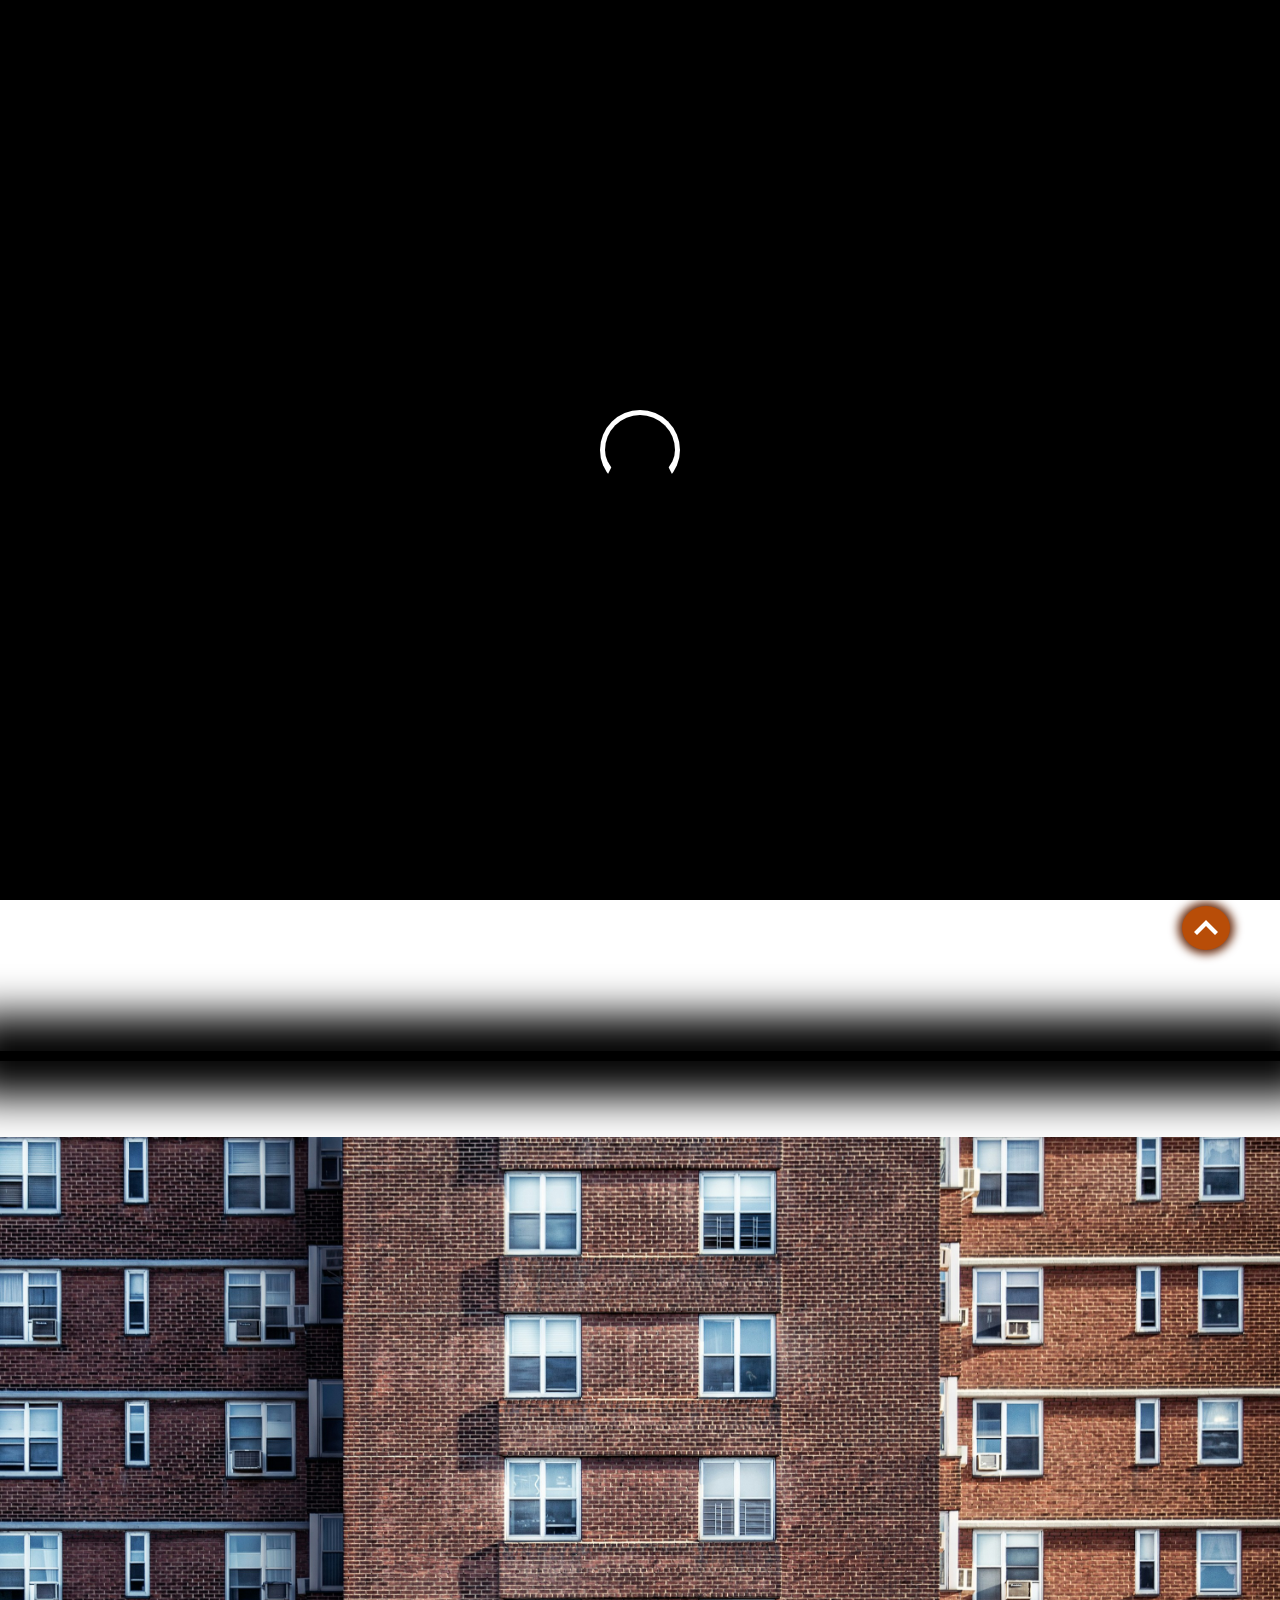
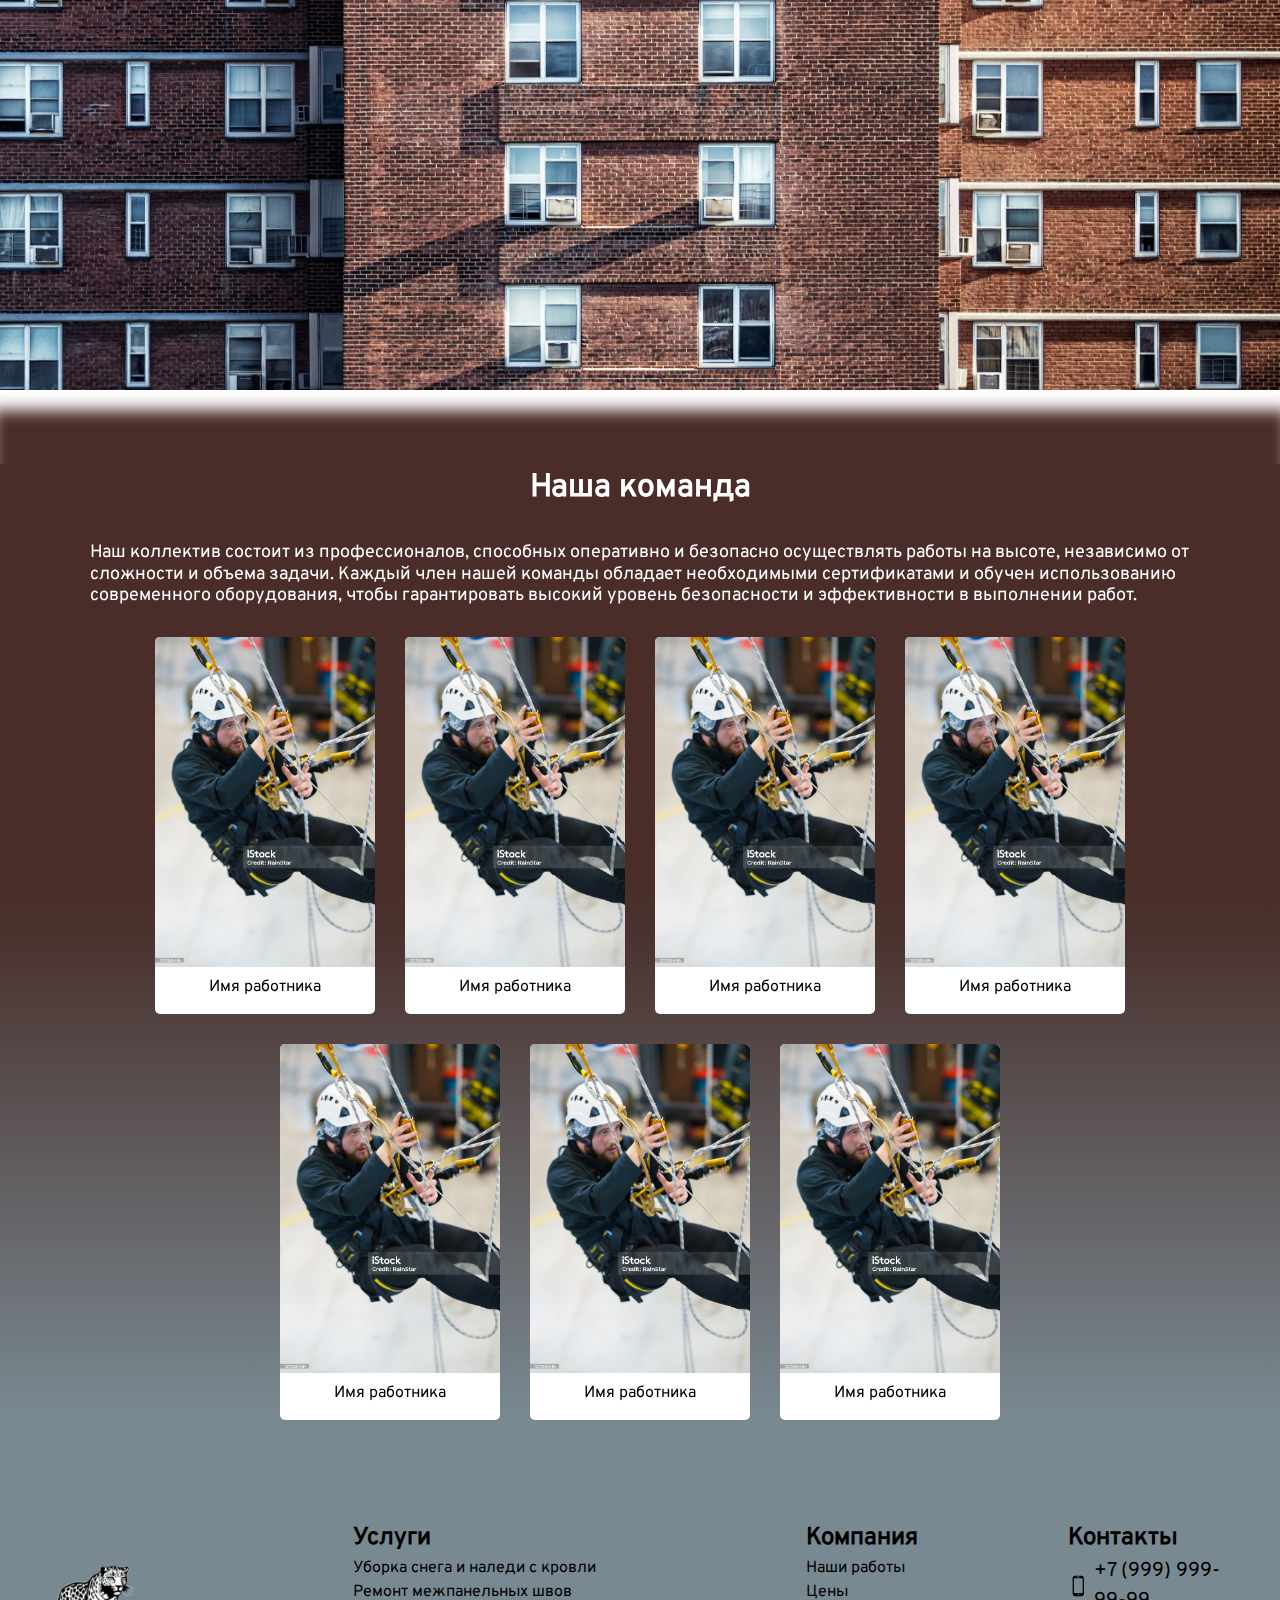
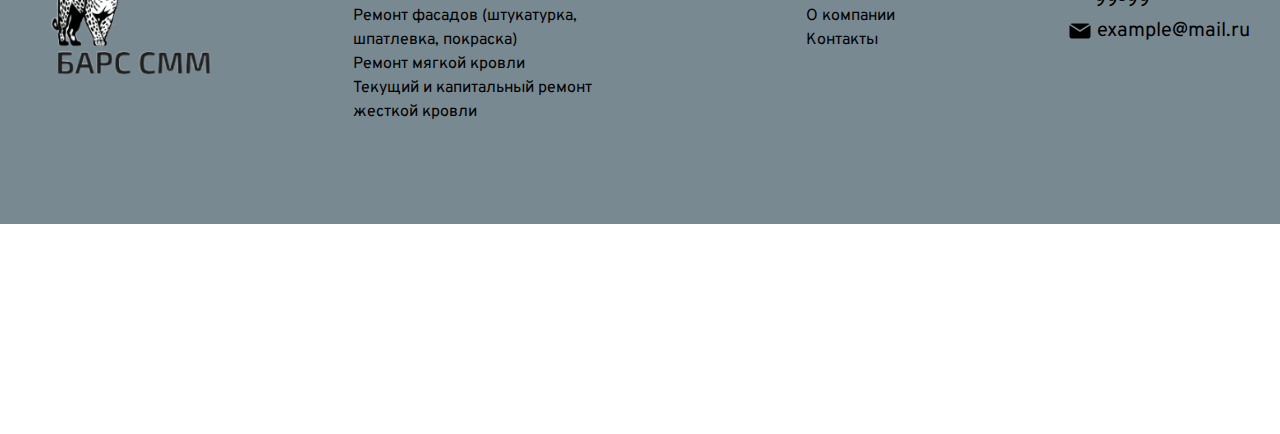
==== index.html @ 321c091b "first commit" ====
<!DOCTYPE html>
<html lang="en">
<head>
	<meta charset="UTF-8">
	<meta name="viewport" content="width=device-width, initial-scale=1.0">
	<title>Барс СММ</title>
	<link rel="stylesheet" href="css/style.css">
	<script src="script/script.js" defer></script>
</head>
<body>

<div class="preloader" id="preloader">
	<div class="load__elem"></div>
</div>

		<header class="navigation ">
			<div class="container">
				<div class="navigation__wrapper">
					<a href="index.html" class="navigation__logo">
						<img src="img/logo.png" alt="">
					</a>
					<nav class="nav">
						<ul class="nav__list">
							<li class="nav__item link__service">
								<a href="#" class="nav__link">Услуги</a>
								<ul class="nav__sub-services">
									<li>
										<a class="services__link" href="pages/snow-remove.html">Уборка снега и наледи с кровли</a>
									</li>
									<li>
										<a class="services__link" href="">Ремонт межпанельных швов</a>
									</li>
									<li>
										<a class="services__link" href="">Ремонт фасадов (штукатурка, шпатлевка, покраска)</a>
									</li>
									<li>
										<a class="services__link" href="">Ремонт мягкой кровли</a>
									</li>
									<li>
										<a class="services__link" href="">Текущий и капитальный ремонт жесткой кровли</a>
									</li>
								</ul>
							</li>
							<li class="nav__item">
								<a href="" class="nav__link">Наши работы</a>
							</li>
							<li class="nav__item">
								<a href="" class="nav__link">Цены</a>
							</li>
							<li class="nav__item">
								<a href="" class="nav__link">О компании</a>
							</li>
							<li class="nav__item">
								<a href="" class="nav__link">Контакты</a>
							</li>
						</ul>
					</nav>
					<div class="navigation__contact contact">
						<button class="contact__button menu-open-button" id="menu-open">
							<span class="contact__icon">
								<svg xmlns="http://www.w3.org/2000/svg" id="phone" x="0" y="0" version="1.1" viewBox="0 0 29 29" xml:space="preserve">
									<path d="M20.666 27.021a5.907 5.907 0 0 1-2.934-.779l-.126-.071A39.137 39.137 0 0 1 3.491 12.355l-.657-1.095a5.849 5.849 0 0 1 .881-7.153l1.309-1.309c1.1-1.1 2.889-1.1 3.988 0l2.884 2.884a2.83 2.83 0 0 1 .464 3.378l-1.084 1.925a.213.213 0 0 0 .035.255l6.421 6.421a.216.216 0 0 0 .257.034l1.922-1.083.001-.001a2.832 2.832 0 0 1 3.378.464l2.885 2.886c1.1 1.1 1.1 2.889 0 3.988l-1.367 1.366a5.848 5.848 0 0 1-4.142 1.706zM7.018 3.973c-.21 0-.42.08-.58.24L5.129 5.521a3.85 3.85 0 0 0-.58 4.708l.657 1.095a37.13 37.13 0 0 0 13.389 13.107l.126.071c1.526.873 3.446.626 4.672-.602l1.367-1.366a.82.82 0 0 0 0-1.16l-2.885-2.886a.823.823 0 0 0-.983-.134l-1.922 1.083a2.222 2.222 0 0 1-2.652-.363l-6.421-6.421a2.218 2.218 0 0 1-.363-2.651l1.084-1.924a.824.824 0 0 0-.135-.982L7.598 4.213a.818.818 0 0 0-.58-.24z"
										fill="currentColor" class="color000000">
									</path>
								</svg>
							</span>
							<span class="contact__description">Связаться с нами</span>
						</button>
						<div class="menu-close-button">
							<span></span>
							<span></span>
						</div>
						<div class="menu-items">
							<a href="tel:+74997034047" class="menu-item item-1">
								<div class="menu-icon">
									<svg xmlns="http://www.w3.org/2000/svg" enable-background="new 0 0 512 512" viewBox="0 0 512 512" id="phone-icon-1">
										<path d="M340.4,0h-170c-30.3,0-55,24.7-55,55V457c0,30.3,24.7,55,55,55h170c30.3,0,55-24.7,55-55V55 C395.4,24.7,370.8,0,340.4,0z M234.7,22.6h42.2c4.9,0,8.8,4.5,8.8,10s-3.9,10-8.8,10h-42.2c-4.9,0-8.8-4.5-8.8-10 S229.8,22.6,234.7,22.6z M194.8,21.1c6.3,0,11.5,5.1,11.5,11.5S201.1,44,194.8,44c-6.3,0-11.5-5.1-11.5-11.5S188.4,21.1,194.8,21.1z M255.8,477.1c-10.2,0-18.4-8.2-18.4-18.4c0-10.2,8.2-18.4,18.4-18.4s18.4,8.2,18.4,18.4C274.2,468.9,266,477.1,255.8,477.1z M363.4,429.5H147.5V66.6h215.9V429.5z" fill="currentColor"></path>
									</svg>
								</div>
							</a>
							<a href="https://t.me/misha0773username" target="_blank" class="menu-item item-2">
								<div class="menu-icon">
									<svg xmlns="http://www.w3.org/2000/svg" data-name="Layer 1" viewBox="0 0 24 24" id="telegram">
										<path d="M22.26465,2.42773a2.04837,2.04837,0,0,0-2.07813-.32421L2.26562,9.33887a2.043,2.043,0,0,0,.1045,3.81836l3.625,1.26074,2.0205,6.68164A.998.998,0,0,0,8.134,21.352c.00775.012.01868.02093.02692.03259a.98844.98844,0,0,0,.21143.21576c.02307.01758.04516.03406.06982.04968a.98592.98592,0,0,0,.31073.13611l.01184.001.00671.00287a1.02183,1.02183,0,0,0,.20215.02051c.00653,0,.01233-.00312.0188-.00324a.99255.99255,0,0,0,.30109-.05231c.02258-.00769.04193-.02056.06384-.02984a.9931.9931,0,0,0,.20429-.11456,250.75993,250.75993,0,0,1,.15222-.12818L12.416,18.499l4.03027,3.12207a2.02322,2.02322,0,0,0,1.24121.42676A2.05413,2.05413,0,0,0,19.69531,20.415L22.958,4.39844A2.02966,2.02966,0,0,0,22.26465,2.42773ZM9.37012,14.73633a.99357.99357,0,0,0-.27246.50586l-.30951,1.504-.78406-2.59307,4.06525-2.11695ZM17.67188,20.04l-4.7627-3.68945a1.00134,1.00134,0,0,0-1.35352.11914l-.86541.9552.30584-1.48645,7.083-7.083a.99975.99975,0,0,0-1.16894-1.59375L6.74487,12.55432,3.02051,11.19141,20.999,3.999Z"
											fill="currentColor">
										</path>
									</svg>
								</div>
							</a>
							<a href="mailto:example@mail.ru" class="menu-item item-3">
								<div class="menu-icon">
									<svg xmlns="http://www.w3.org/2000/svg" viewBox="0 0 32 32" id="mail">
										<path d="M16,14.81,28.78,6.6A3,3,0,0,0,27,6H5a3,3,0,0,0-1.78.6Z" fill="currentColor"></path>
										<path
											d="M16.54,16.84h0l-.17.08-.08,0A1,1,0,0,1,16,17h0a1,1,0,0,1-.25,0l-.08,0-.17-.08h0L2.1,8.26A3,3,0,0,0,2,9V23a3,3,0,0,0,3,3H27a3,3,0,0,0,3-3V9a3,3,0,0,0-.1-.74Z"
											fill="currentColor">
										</path>
									</svg>
								</div>
							</a>
						</div>
					</div>

				</div>

			</div>
		</header>
		<main class="main">
			<section class="banner">
				<div class="banner__wrapper">
					<div class="container">
						<div class="banner__wrapper-title">
							<h1 class="banner__title">Услуги промышленного альпинизма 
								и высотные работы 
								в Санкт-Петербурге</h1>
						</div>
						<div class="banner__card-wrapper">
							<div class="banner__card banner__card-expertise anim">
								<div class="banner__card-icon banner__card-icon-expertise">
									<svg xmlns="http://www.w3.org/2000/svg" width="48" height="48" fill="none" viewBox="0 0 48 48"
										id="health-worker-form">
										<path fill="currentColor"
											d="M13 9C12.4477 9 12 9.44772 12 10V41C12 41.5523 12.4477 42 13 42H35C35.5523 42 36 41.5523 36 41V10C36 9.44772 35.5523 9 35 9H29.4167V7H35C36.6569 7 38 8.34314 38 10V41C38 42.6569 36.6569 44 35 44H13C11.3431 44 10 42.6569 10 41V10C10 8.34315 11.3431 7 13 7H18.5833V9H13Z"
											clip-rule="evenodd"></path>
										<path fill="currentColor"
											d="M17 7C17 5.34315 18.3431 4 20 4H28C29.6569 4 31 5.34315 31 7V9C31 10.6569 29.6569 12 28 12H20C18.3431 12 17 10.6569 17 9V7zM20 6C19.4477 6 19 6.44772 19 7V9C19 9.55228 19.4477 10 20 10H28C28.5523 10 29 9.55228 29 9V7C29 6.44772 28.5523 6 28 6H20zM15 21C15 20.4477 15.4477 20 16 20H23C23.5523 20 24 20.4477 24 21 24 21.5523 23.5523 22 23 22H16C15.4477 22 15 21.5523 15 21zM15 16C15 15.4477 15.4477 15 16 15H31.5C32.0523 15 32.5 15.4477 32.5 16 32.5 16.5523 32.0523 17 31.5 17H16C15.4477 17 15 16.5523 15 16zM17 29V31H19V29H17zM16 27C15.4477 27 15 27.4477 15 28V32C15 32.5523 15.4477 33 16 33H20C20.5523 33 21 32.5523 21 32V28C21 27.4477 20.5523 27 20 27H16zM28 29C28.5529 29 29 28.5529 29 28 29 27.4471 28.5529 27 28 27 27.4471 27 27 27.4471 27 28 27 28.5529 27.4471 29 28 29zM28 31C29.6575 31 31 29.6575 31 28 31 26.3425 29.6575 25 28 25 26.3425 25 25 26.3425 25 28 25 29.6575 26.3425 31 28 31zM24 35.2793C24.0127 35.2645 24.0305 35.2451 24.0549 35.2212 24.2186 35.061 24.5353 34.8488 25.0312 34.6382 26.0311 34.2133 27.2648 34 28 34 28.7352 34 29.9689 34.2133 30.9688 34.6382 31.4647 34.8488 31.7814 35.061 31.9451 35.2212 31.9695 35.2451 31.9873 35.2645 32 35.2793V37H24V35.2793zM28 32C25.9975 32 22 33.0659 22 35.1818V39H34V35.1818C34 33.0659 30.0025 32 28 32z"
											clip-rule="evenodd"></path>
									</svg>
								</div>
								<div class="banner__card-title-wrapper">
									<div class="banner__card-title">
										Экспертиза
									</div>
									<div class="banner__card-description">Профессиональная бригада альпинистов с многолетним опытом и сертификацией
									</div>
								</div>
							</div>
							<div class="banner__card banner__card-innovation anim">
								<div class="banner__card-icon banner__card-icon-innovation">
									<svg xmlns="http://www.w3.org/2000/svg" id="Layer_1" data-name="Layer 1" viewBox="0 0 100 100" width="48"
										height="48">
										<path fill="currentColor" class="cls-1"
											d="M63.63,60.82a18.61,18.61,0,0,1-5.27.12,3.48,3.48,0,0,0-3.83-3.69v-.32a3.5,3.5,0,0,0-3.86-3.5,1.71,1.71,0,0,0,0-.32,3.44,3.44,0,0,0-1.15-2.6,3.51,3.51,0,0,0-2.7-.9,1.71,1.71,0,0,0,0-.32,3.52,3.52,0,0,0-3.53-3.53H43v-.32A3.54,3.54,0,0,0,37,43l-.54.53a13.76,13.76,0,0,1-1.65-3,12.34,12.34,0,0,0-2.36-3.81,8.38,8.38,0,0,0-5.86-2.59,7.62,7.62,0,0,0-5.36,2.39,7.61,7.61,0,0,0-2.36,5.44,8.38,8.38,0,0,0,2.59,5.87,12,12,0,0,0,3.82,2.36,13.76,13.76,0,0,1,3,1.65l-.53.54a3.53,3.53,0,0,0,2.48,6h.33a3.47,3.47,0,0,0,.88,2.7A3.51,3.51,0,0,0,34,62.2h.33a1.71,1.71,0,0,0,0,.32,3.47,3.47,0,0,0,1,2.49,3.51,3.51,0,0,0,2.49,1h.32a1.82,1.82,0,0,0,0,.33,3.53,3.53,0,0,0,3.53,3.53H42v.32a3.53,3.53,0,0,0,6,2.48l.54-.53a13.76,13.76,0,0,1,1.65,3,12,12,0,0,0,2.33,3.73,8.34,8.34,0,0,0,5.86,2.59,8.07,8.07,0,0,0,7.8-7.8,8.77,8.77,0,0,0-4.37-7.22,25.77,25.77,0,0,0,2.77-.3A2.65,2.65,0,0,0,66.42,65a2.73,2.73,0,0,0-2.79-4.15ZM25.91,48.62a10.42,10.42,0,0,1-3.32-2,6.69,6.69,0,0,1-2.11-4.69,6.42,6.42,0,0,1,6.14-6.15,6.62,6.62,0,0,1,4.68,2.12,10.27,10.27,0,0,1,2,3.31,14.5,14.5,0,0,0,2,3.5l-1.93,1.94a12.52,12.52,0,0,1-2.58-3.93l-.06-.14a9.45,9.45,0,0,0-1.66-2.48,3.86,3.86,0,0,0-2-1.19,2.84,2.84,0,0,0-2.61,1c-.83.83-1.88,2.48.23,4.6a9,9,0,0,0,2.48,1.66l.13.06a12.47,12.47,0,0,1,4,2.53l-1.94,1.93A14.82,14.82,0,0,0,25.91,48.62Zm4.93-2.5h0a16.87,16.87,0,0,0-2.77-1.51L28,44.54a7.93,7.93,0,0,1-2-1.31c-1-1-.87-1.62-.23-2.27s.9-.53,1.13-.49a2.3,2.3,0,0,1,1.13.76,7.54,7.54,0,0,1,1.32,2v.11A16.62,16.62,0,0,0,30.84,46.12Zm-2,10a1.86,1.86,0,0,1,0-2.64l9.38-9.39a1.83,1.83,0,0,1,1.32-.54,1.85,1.85,0,0,1,1.73,1.15,1.88,1.88,0,0,1-.4,2l-9.38,9.38A1.88,1.88,0,0,1,28.87,56.14ZM35.34,60a1.87,1.87,0,0,1-2.65-2.64L42.07,48a1.83,1.83,0,0,1,1.32-.54,1.86,1.86,0,0,1,1.73,1.15,1.9,1.9,0,0,1-.4,2Zm3.81,3.82a1.86,1.86,0,0,1-2.64,0A1.78,1.78,0,0,1,36,62.49a1.82,1.82,0,0,1,.55-1.32l9.38-9.39a1.87,1.87,0,0,1,1.32-.54,1.89,1.89,0,0,1,1.33.54,1.9,1.9,0,0,1,0,2.65Zm1.18,3.82a1.88,1.88,0,0,1,0-2.65L49.7,55.6a1.89,1.89,0,0,1,2.66,0A1.85,1.85,0,0,1,52.9,57a1.81,1.81,0,0,1-.54,1.32L43,67.63A1.9,1.9,0,0,1,40.33,67.63Zm6.44,3.82a1.87,1.87,0,1,1-2.63-2.65l9.38-9.34a1.87,1.87,0,0,1,2.66,2.64l-3.61,3.58-1.08,1.08ZM62.44,69a6.69,6.69,0,0,1,2.13,4.67,6.45,6.45,0,0,1-6.15,6.15,6.66,6.66,0,0,1-4.68-2.12,10.27,10.27,0,0,1-2-3.31,14.76,14.76,0,0,0-2-3.51L51.63,69a12.77,12.77,0,0,1,2.6,3.92l.06.14a9.18,9.18,0,0,0,1.65,2.48,3.89,3.89,0,0,0,2,1.19,2.5,2.5,0,0,0,.47.05,3,3,0,0,0,2.14-1c.83-.83,1.87-2.48-.23-4.6a9.18,9.18,0,0,0-2.49-1.66l-.12-.06a12.58,12.58,0,0,1-4-2.52L55.63,65a9.6,9.6,0,0,0,2,1.3l.17.15h.14c.4.2.83.39,1.21.57A10.63,10.63,0,0,1,62.44,69Zm-8.21.45A17.24,17.24,0,0,0,57,71h.11a7.54,7.54,0,0,1,2,1.32c1,1,.88,1.65.23,2.26s-.9.54-1.12.49a2.32,2.32,0,0,1-1.16-.7,7.79,7.79,0,0,1-1.32-2l0-.11A17,17,0,0,0,54.23,69.48ZM65,64.09a1,1,0,0,1-.68.46,21.94,21.94,0,0,1-6,.22,9.15,9.15,0,0,1-1.5-1l.54-.54a3.68,3.68,0,0,0,.53-.7,19.73,19.73,0,0,0,6-.1,1.07,1.07,0,0,1,1.23.77A1.09,1.09,0,0,1,65,64.09Z" />
										<path fill="currentColor" class="cls-1"
											d="M80.68,26a11,11,0,0,0-19.84-2.21l-.21.34-.21,0a1.46,1.46,0,0,0-.94.67l-2.35,3.83A1.46,1.46,0,0,0,57,30L53.2,36.28a7.36,7.36,0,0,1-1.08,1.35l-.55.56a7,7,0,0,0,9.89,9.94l.56-.56a7,7,0,0,1,1.35-1.07l12.45-7.66A11.08,11.08,0,0,0,80.68,26ZM65.47,28.69a1.51,1.51,0,0,0,.1-1.34l.26-.44a5.08,5.08,0,0,1,9.26,1,5.2,5.2,0,0,1-2.34,5.94L60.29,41.49a12.84,12.84,0,0,0-2.43,1.92l-.55.55a1.14,1.14,0,0,1-1.61-1.6l.55-.56a13.09,13.09,0,0,0,1.94-2.44L62,33.2h.2a1.5,1.5,0,0,0,.94-.67ZM61.8,31.55l-3.24-2.09,2.22-3.62L64,27.92Zm-1.35,1L58.35,36l0,0-.15.24a1.36,1.36,0,0,1-.83.59,1.32,1.32,0,0,1-1.42-2l2.27-3.68Zm-3.66,5.94a12.33,12.33,0,0,1-1.63,2.12l-.57.56a2.75,2.75,0,0,0,3.86,3.91l.55-.56a12.38,12.38,0,0,1,2.14-1.68l12.48-7.67a6.79,6.79,0,0,0,3-7.81,6.72,6.72,0,0,0-12.17-1.33l-.1.16L62.16,24.8l.07-.11A9.45,9.45,0,0,1,73.1,20.54a9.58,9.58,0,0,1,6,6A9.48,9.48,0,0,1,75,37.47L62.54,45.08a9.84,9.84,0,0,0-1.65,1.3l-.55.56a5.36,5.36,0,0,1-3.82,1.59h0a5.4,5.4,0,0,1-3.82-9.21l.55-.55a8.91,8.91,0,0,0,1.3-1.65l0-.06a2.94,2.94,0,0,0,2.26,1.39Z" />
										<pat fill="currentColor" class="cls-1"
											d="M56.79,36.3a.84.84,0,0,0,.35.07.91.91,0,0,0,.65-.27h0a.93.93,0,1,0-1,.2Z" />
									</svg>
								</div>
								<div class="banner__card-title-wrapper">
									<div class="banner__card-title">
										Инновации
									</div>
									<div class="banner__card-description">Современное оборудование и передовые технологии для безопасного и
										эффективного выполнения задач
									</div>
								</div>
							</div>
							<div class="banner__card banner__card-personalization anim">
								<div class="banner__card-icon banner__card-icon-personalization">
									<svg xmlns="http://www.w3.org/2000/svg" viewBox="0 0 64 64" id="handshake">
										<g fill="#222" data-name="Handshake">
											<path
												d="M10.17 38a1.007 1.007 0 0 1-.458-.11L2.09 33.964a1 1 0 0 1-.434-1.342l8.954-17.686a1 1 0 0 1 1.347-.439l7.251 3.7a1 1 0 0 1 .448 1.324l-8.584 17.908a1.006 1.006 0 0 1-.583.516 1.028 1.028 0 0 1-.319.055Zm-6.281-5.36 5.824 3 7.718-16.1-5.49-2.8Z">
											</path>
											<path
												d="M20.53 24.084a1 1 0 0 1-.491-.129l-2.906-1.637a1 1 0 1 1 .981-1.743l2.4 1.351c.937-.568 2.965-1.791 4.263-2.524 2.119-1.2 3.611-1.035 5.324.588a1 1 0 0 1-1.375 1.452c-1.064-1.008-1.618-1.06-2.965-.3-1.668.943-4.677 2.777-4.708 2.8a1 1 0 0 1-.523.142Z">
											</path>
											<path
												d="M46.837 41.483a3.827 3.827 0 0 1-2.072-.547c-.92-.614-4.968-4.584-5.77-5.373a1 1 0 0 1 1.4-1.426c1.8 1.777 4.888 4.742 5.477 5.135a2.328 2.328 0 0 0 2.364-.244 1.422 1.422 0 0 0-.04-2.182c-1.022-1.15-5.268-5.235-6.2-6.131a66.293 66.293 0 0 1-9.432-4.322l-1.052.688a4.582 4.582 0 0 1-1.771 2.731 2.759 2.759 0 0 1-2.278.532 3.475 3.475 0 0 1-2.409-1.444 4.74 4.74 0 0 1-.166-3.617c.853-3.414 2.237-4.293 4.152-5.509l.421-.269c2.11-1.355 3.921-2.077 5.909-1.182 1.236.557 5.623 2.256 6.869 2.738l4.176-1.369a1 1 0 0 1 .623 1.9l-4.515 1.48a1.007 1.007 0 0 1-.67-.016c-.237-.092-5.815-2.238-7.3-2.908-.891-.4-1.832-.359-4.008 1.039l-.43.275c-1.747 1.109-2.624 1.667-3.284 4.306-.338 1.352-.182 1.9-.059 2.1.158.264.524.371 1.107.517a.856.856 0 0 0 .706-.2A2.587 2.587 0 0 0 29.6 26.4a1 1 0 0 1 .448-.75l1.925-1.259A1 1 0 0 1 33 24.353c.068.037 6.81 3.724 9.763 4.5a1.018 1.018 0 0 1 .438.245c.216.207 5.3 5.075 6.494 6.422a3.4 3.4 0 0 1-.04 4.924 4.013 4.013 0 0 1-2.818 1.039Z">
											</path>
											<path
												d="M48.947 37.182a1 1 0 0 1-.405-1.914l3.508-1.554a1 1 0 1 1 .81 1.828L49.351 37.1a1 1 0 0 1-.404.082Z">
											</path>
											<path
												d="M53.534 38a1 1 0 0 1-.927-.626l-7.548-18.726a1 1 0 0 1 .59-1.316l8.066-2.886a1 1 0 0 1 1.266.572l7.4 18.574a1 1 0 0 1-.571 1.3l-7.918 3.038a1 1 0 0 1-.358.07zM47.3 18.864l6.791 16.847 6.054-2.32-6.665-16.737zm-4.968 25.652a3.386 3.386 0 0 1-2.264-.779c-1.339-1.19-4.781-4.63-4.927-4.776a1 1 0 0 1 1.414-1.414c.035.035 3.547 3.545 4.841 4.7a1.951 1.951 0 0 0 1.8.12A2.709 2.709 0 0 0 45 40.208a1 1 0 0 1 1.971.34 4.712 4.712 0 0 1-3.11 3.7 4.654 4.654 0 0 1-1.529.268z">
											</path>
											<path
												d="M37.678 46.94a3.164 3.164 0 0 1-2.241-.8l-3.552-3.552 1.415-1.415 3.552 3.552a1.8 1.8 0 0 0 1.457.136 2.636 2.636 0 0 0 1.918-1.879 1 1 0 1 1 1.912.586 4.657 4.657 0 0 1-4.46 3.372Z">
											</path>
											<path
												d="M33.866 49.611a3.632 3.632 0 0 1-2.269-.735 298.882 298.882 0 0 0-2.715-2.148 1 1 0 1 1 1.231-1.576s1.249.975 2.734 2.163a2.127 2.127 0 0 0 2.1.043 1.559 1.559 0 0 0 .942-1.493 1 1 0 0 1 .969-1.03 1.013 1.013 0 0 1 1.03.97 3.558 3.558 0 0 1-2.048 3.343 4.461 4.461 0 0 1-1.974.463Z">
											</path>
											<path
												d="M26.372 49.148a2.5 2.5 0 0 1-.947-.19A4.416 4.416 0 0 1 23.5 47.12a3.151 3.151 0 0 1-2.083-.313 4.825 4.825 0 0 1-2.086-3.088 1 1 0 0 1 .137-.741c.813-1.268 2.039-3.239 2.222-3.65A2.546 2.546 0 0 1 23.35 38a3.358 3.358 0 0 1 2.842.544 2.98 2.98 0 0 1 1.324 2.742 3.329 3.329 0 0 1 2.46 1.251 3.59 3.59 0 0 1 .383 3.067 5.949 5.949 0 0 1-3 3.344 2.534 2.534 0 0 1-.987.2Zm-1.188-3.121c.314.531.875 1.293 1.4 1.074a3.949 3.949 0 0 0 1.882-2.139 1.621 1.621 0 0 0-.1-1.247 1.585 1.585 0 0 0-1.154-.452Zm-3.791-2.35a2.526 2.526 0 0 0 .977 1.372 1.214 1.214 0 0 0 .963.063l2.135-3.66a1.065 1.065 0 0 0-.412-1.264 1.4 1.4 0 0 0-1.1-.281.751.751 0 0 0-.44.243c-.264.585-1.534 2.601-2.123 3.527Z">
											</path>
											<path
												d="M18.729 45.239a2.451 2.451 0 0 1-.7-.1c-1.713-.515-2.384-2.733-2.455-2.984a1 1 0 0 1 .093-.765 41.481 41.481 0 0 1 2.815-4.26 3.394 3.394 0 0 1 4.494-.807c.944.655 1.636 2.08.478 3.942a1 1 0 1 1-1.7-1.055c.257-.415.48-.966.081-1.243a1.384 1.384 0 0 0-1.769.382 39.431 39.431 0 0 0-2.435 3.64c.219.523.592 1.122.973 1.235.337.1.8-.246 1.051-.46a1 1 0 0 1 1.308 1.514 3.41 3.41 0 0 1-2.234.961Z">
											</path>
											<path
												d="M16.534 42.88a1 1 0 0 1-.323-.054c-.169-.057-4.155-1.45-4.155-4.572a1.012 1.012 0 0 1 .048-.309 11.688 11.688 0 0 1 1.473-2.8 3.105 3.105 0 0 1 3.848-.744 2.589 2.589 0 0 1 1.4 3.207c-.654 2.106-1.325 4.513-1.332 4.538a1 1 0 0 1-.963.731Zm-2.47-4.471c.1.936 1.058 1.648 1.826 2.075.261-.912.648-2.239 1.028-3.466a.6.6 0 0 0-.376-.82 1.2 1.2 0 0 0-1.329.1 10.356 10.356 0 0 0-1.149 2.111Z">
											</path>
											<path
												d="M13.877 37.529a1 1 0 0 1-.564-.175l-2.623-1.8a1 1 0 0 1 1.13-1.651l2.623 1.8a1 1 0 0 1-.566 1.826Z">
											</path>
										</g>
									</svg>
								</div>
								<div class="banner__card-title-wrapper">
									<div class="banner__card-title">
										Персонализация
									</div>
									<div class="banner__card-description">Гибкий подход к каждому проекту и индивидуальный подход к клиентам
									</div>
								</div>
							</div>
							<div class="banner__card banner__card-security anim">
								<div class="banner__card-icon banner__card-icon-security">
									<svg xmlns="http://www.w3.org/2000/svg" viewBox="0 0 1024 1024" id="security" width="48" height="48">
										<path
											d="M532.2 984c33.8-21.5 67.7-42.9 101.5-64.4 15.3-9.7 30.8-19.3 45.7-29.7 35.4-24.7 68.6-52.8 98.1-84.4 58.4-62.7 102.8-137 130.9-217.9 22.9-66.1 32.7-135.8 32.7-205.6V248.9c0-17.9-12.5-33.5-29.4-38.6-12.2-3.7-24.3-7.5-36-12.4 3.2 1.3 6.4 2.7 9.6 4-20.9-8.9-40.5-20.3-58.5-34.1l8.1 6.3c-17.8-13.8-33.8-29.7-47.6-47.5l6.3 8.1c-13.8-18-25.3-37.7-34.2-58.6 1.3 3.2 2.7 6.4 4 9.6-3-7.2-5.8-14.6-8.2-22-5.4-16.9-20.5-29.4-38.6-29.4H357.7c-16.5 0-33.1-.5-49.6 0h-.7c-18.2 0-33.2 12.5-38.6 29.4-2.4 7.5-5.1 14.8-8.2 22 1.3-3.2 2.7-6.4 4-9.6-8.9 20.9-20.4 40.5-34.2 58.6l6.3-8.1c-13.8 17.8-29.8 33.7-47.6 47.5l8.1-6.3c-18 13.8-37.7 25.2-58.5 34.1 3.2-1.3 6.4-2.7 9.6-4-11.8 4.9-23.8 8.7-36 12.4-16.9 5.1-29.4 20.7-29.4 38.6v120.6c0 21.2 0 42.4 1.5 63.6 3.2 43.1 10.5 86.1 22.6 127.6 24 82.4 65.6 158.3 120.8 223.8 42.9 50.9 94.6 92.1 150.6 127.6l110.7 70.2c.9.6 1.9 1.2 2.8 1.8 17.7 11.2 44.9 4.3 54.7-14.4 10.4-19.8 4.5-42.7-14.4-54.7-18-11.4-36-22.8-53.9-34.2-23-14.6-45.9-29.1-68.9-43.7-16.1-10.2-31.8-21.1-47-32.7l8.1 6.3c-37.8-29.3-71.8-63.3-101.1-101.1l6.3 8.1c-29.8-38.7-54.6-81.1-73.7-126.1 1.3 3.2 2.7 6.4 4 9.6-19.5-46.3-32.8-94.9-39.5-144.7.5 3.5 1 7.1 1.4 10.6-4.3-32.4-5-64.8-5-97.3V249.3c-9.8 12.9-19.6 25.7-29.4 38.6 34.5-10.4 67.9-24.2 97.2-45.3 34.7-25 64.3-55.8 86.3-92.6 12.1-20.2 21.8-42.2 29-64.6-12.9 9.8-25.7 19.6-38.6 29.4H666.3c16.5 0 33.1.4 49.6 0h.7c-12.9-9.8-25.7-19.6-38.6-29.4 25.1 78.3 82.1 146.4 156.9 181.6 18 8.5 36.5 15.1 55.6 20.9-9.8-12.9-19.6-25.7-29.4-38.6v141.8c0 25.4-1.7 50.8-5 76 .5-3.5 1-7.1 1.4-10.6-6.8 49.7-20.1 98.4-39.5 144.7 1.3-3.2 2.7-6.4 4-9.6-19.1 45-43.9 87.4-73.7 126.1l6.3-8.1c-29.3 37.8-63.3 71.8-101.1 101.1l8.1-6.3c-22.4 17.3-46.2 32.2-70 47.4-26.4 16.8-52.8 33.5-79.2 50.3-6.8 4.3-13.7 8.7-20.5 13-8.7 5.5-15.6 13.8-18.4 23.9-2.6 9.6-1.4 22.3 4 30.8 11.4 17.6 35.8 26.2 54.7 14.2z">
										</path>
										<path
											d="m308.2 509.9 102.7 102.7 14.6 14.6c15.3 15.3 41.3 15.3 56.6 0l79.3-79.3 125.5-125.5 28.9-28.9c14.8-14.8 15.9-42 0-56.6-16-14.7-40.8-15.8-56.6 0l-79.3 79.3-125.5 125.5-28.9 28.9h56.6L379.4 467.9l-14.6-14.6c-14.8-14.8-42-15.9-56.6 0-14.7 16-15.8 40.7 0 56.6z">
										</path>
									</svg>
								</div>
								<div class="banner__card-title-wrapper">
									<div class="banner__card-title">
										Безопасность
									</div>
									<div class="banner__card-description">Поддержка высоких стандартов безопасности и качества на каждом этапе
										работы
									</div>
								</div>
							</div>
						</div>
					</div>
				</div>
			</section>
			<section class="services">
				<div class="container">
					<div class="services__wrapper">
						<div class="services__wrapper-sticky builder">
							<div class="builder__sticky"></div>
						</div>
						<div class="builder__wrapper-card">
							<div class="builder__card-inner-left anim">
								<div class="builder__card">
									<h3 class="builder__card-title">Уборка снега и наледи с кровли</h3>
									<a class="builder__card-link" href="#">Подробнее</a>
								</div>
								<div class="builder__card">
									<h3 class="builder__card-title">Ремонт межпанельных швов</h3>
									<a class="builder__card-link" href="#">Подробнее</a>
								</div>
							</div>
							<div class="builder__card-inner-right anim">
								<div class="builder__card">
									<h3 class="builder__card-title">Ремонт фасадов (штукатурка, шпатлевка, покраска)</h3>
									<a class="builder__card-link" href="#">Подробнее</a>
								</div>
								<div class="builder__card">
									<h3 class="builder__card-title">Ремонт мягкой кровли</h3>
									<a class="builder__card-link" href="#">Подробнее</a>
								</div>
							</div>
						</div>
					</div>
					
				</div>
			</section>
			<section class="personal">
				<div class="personal__wrapper">
				</div>
				<div class="container">
					<div class="personal__container">
						<h2 class="personal__title">Наша команда</h2>
						<p class="personal__description">Наш коллектив состоит из профессионалов, способных оперативно и безопасно осуществлять работы на высоте, независимо от сложности и объема задачи. Каждый член нашей команды обладает необходимыми сертификатами и обучен использованию современного оборудования, чтобы гарантировать высокий уровень безопасности и эффективности в выполнении работ.
						</p>
						<div class="personal__wrapper-team team">
							<div class="team__card">
								<div class="team__img">
									<img src="img/worker.jpg" alt="">
								</div>
								<div class="team__title">Имя работника</div>
							</div>
							<div class="team__card">
								<div class="team__img">
									<img src="img/worker.jpg" alt="">
								</div>
								<div class="team__title">Имя работника</div>
							</div>
							<div class="team__card">
								<div class="team__img">
									<img src="img/worker.jpg" alt="">
								</div>
								<div class="team__title">Имя работника</div>
							</div>
							<div class="team__card">
								<div class="team__img">
									<img src="img/worker.jpg" alt="">
								</div>
								<div class="team__title">Имя работника</div>
							</div>
							<div class="team__card">
								<div class="team__img">
									<img src="img/worker.jpg" alt="">
								</div>
								<div class="team__title">Имя работника</div>
							</div>
							<div class="team__card">
								<div class="team__img">
									<img src="img/worker.jpg" alt="">
								</div>
								<div class="team__title">Имя работника</div>
							</div>
							<div class="team__card">
								<div class="team__img">
									<img src="img/worker.jpg" alt="">
								</div>
								<div class="team__title">Имя работника</div>
							</div>
						</div>
					</div>
				</div>
			</section>
		</main>
		<footer class="footer">
			<div class="container">
				<div class="footer__container">
					<div class="footer__logo">
						<img src="/img/logo.png" alt="">
					</div>
					<div class="footer__wrapper">
						<div class="footer__menu-wrapper">
							<h2 class="footer__menu-title">Услуги</h2>
							<ul class="footer__menu-list">
								<li class="footer__menu-item">
									<a class="footer__menu-link" href="pages/snow-remove.html">Уборка снега и наледи с кровли</a>
								</li>
								<li class="footer__menu-item">
									<a class="footer__menu-link" href="">Ремонт межпанельных швов</a>
								</li>
								<li class="footer__menu-item">
									<a class="footer__menu-link" href="">Ремонт фасадов (штукатурка, шпатлевка, покраска)</a>
								</li>
								<li class="footer__menu-item">
									<a class="footer__menu-link" href="">Ремонт мягкой кровли</a>
								</li>
								<li class="footer__menu-item">
									<a class="footer__menu-link" href="">Текущий и капитальный ремонт жесткой кровли</a>
								</li>	
							</ul>
						</div>
						<div class="footer__menu-wrapper">
							<h2 class="footer__menu-title">Компания</h2>
							<ul class="footer__menu-list">
								<li class="footer__menu-item">
									<a class="footer__menu-link" href="">Наши работы</a>
								</li>
								<li class="footer__menu-item">
									<a class="footer__menu-link" href="">Цены</a>
								</li>
								<li class="footer__menu-item">
									<a class="footer__menu-link" href="">О компании</a>
								</li>
								<li class="footer__menu-item">
									<a class="footer__menu-link" href="">Контакты</a>
								</li>
							</ul>
						</div>
						<div class="footer__menu-wrapper">
							<h2 class="footer__menu-title">Контакты</h2>
							<ul class="footer__menu-list">
								<li class="footer__menu-item footer__menu-extra">
									<span class="footer__icon footer__icon-phone">
										<svg xmlns="http://www.w3.org/2000/svg" enable-background="new 0 0 512 512" viewBox="0 0 512 512">
											<path d="M340.4,0h-170c-30.3,0-55,24.7-55,55V457c0,30.3,24.7,55,55,55h170c30.3,0,55-24.7,55-55V55
											C395.4,24.7,370.8,0,340.4,0z M234.7,22.6h42.2c4.9,0,8.8,4.5,8.8,10s-3.9,10-8.8,10h-42.2c-4.9,0-8.8-4.5-8.8-10
											S229.8,22.6,234.7,22.6z M194.8,21.1c6.3,0,11.5,5.1,11.5,11.5S201.1,44,194.8,44c-6.3,0-11.5-5.1-11.5-11.5S188.4,21.1,194.8,21.1z
											 M255.8,477.1c-10.2,0-18.4-8.2-18.4-18.4c0-10.2,8.2-18.4,18.4-18.4s18.4,8.2,18.4,18.4C274.2,468.9,266,477.1,255.8,477.1z
											 M363.4,429.5H147.5V66.6h215.9V429.5z" fill="currentColor"></path>
										</svg>
									</span>
									<a class="footer__menu-link" href="tel:+74997034047">+7 (999) 999-99-99</a>
								</li>
								<li class="footer__menu-item footer__menu-extra mb-15">
									<span class="footer__icon footer__icon-mail">
										<svg xmlns="http://www.w3.org/2000/svg" viewBox="0 0 32 32">
											<path d="M16,14.81,28.78,6.6A3,3,0,0,0,27,6H5a3,3,0,0,0-1.78.6Z" fill="currentColor"></path>
											<path d="M16.54,16.84h0l-.17.08-.08,0A1,1,0,0,1,16,17h0a1,1,0,0,1-.25,0l-.08,0-.17-.08h0L2.1,8.26A3,3,0,0,0,2,9V23a3,3,0,0,0,3,3H27a3,3,0,0,0,3-3V9a3,3,0,0,0-.1-.74Z" fill="currentColor">
											</path>
										</svg>
									</span>
									<a class="footer__menu-link" href="mailto:spb@alpateks.ru">example@mail.ru</a>
								</li>
							</ul>
						</div>
					</div>
				</div>
			</div>
		</footer>
		<div id="back_to_top" class="back-to-top">
			<svg xmlns="http://www.w3.org/2000/svg" style="transform: rotate(270deg);" width="24" height="24" viewBox="0 0 24 24">
				<path d="M5 3l3.057-3 11.943 12-11.943 12-3.057-3 9-9z" fill="currentColor" />
			</svg>
		</div>
		
	
	
	<img src="img/Group 2.png" class="scroll-image" alt="Scroll Image">


	
	
	
	
</body>
</html>
---- css/style.css ----
@import url(normalize.css);
@import url(global.css);
@import url(main.css);
@import url(header.css);
@import url(footer.css);
@import url(snow.css);
@import url(preloader.css);
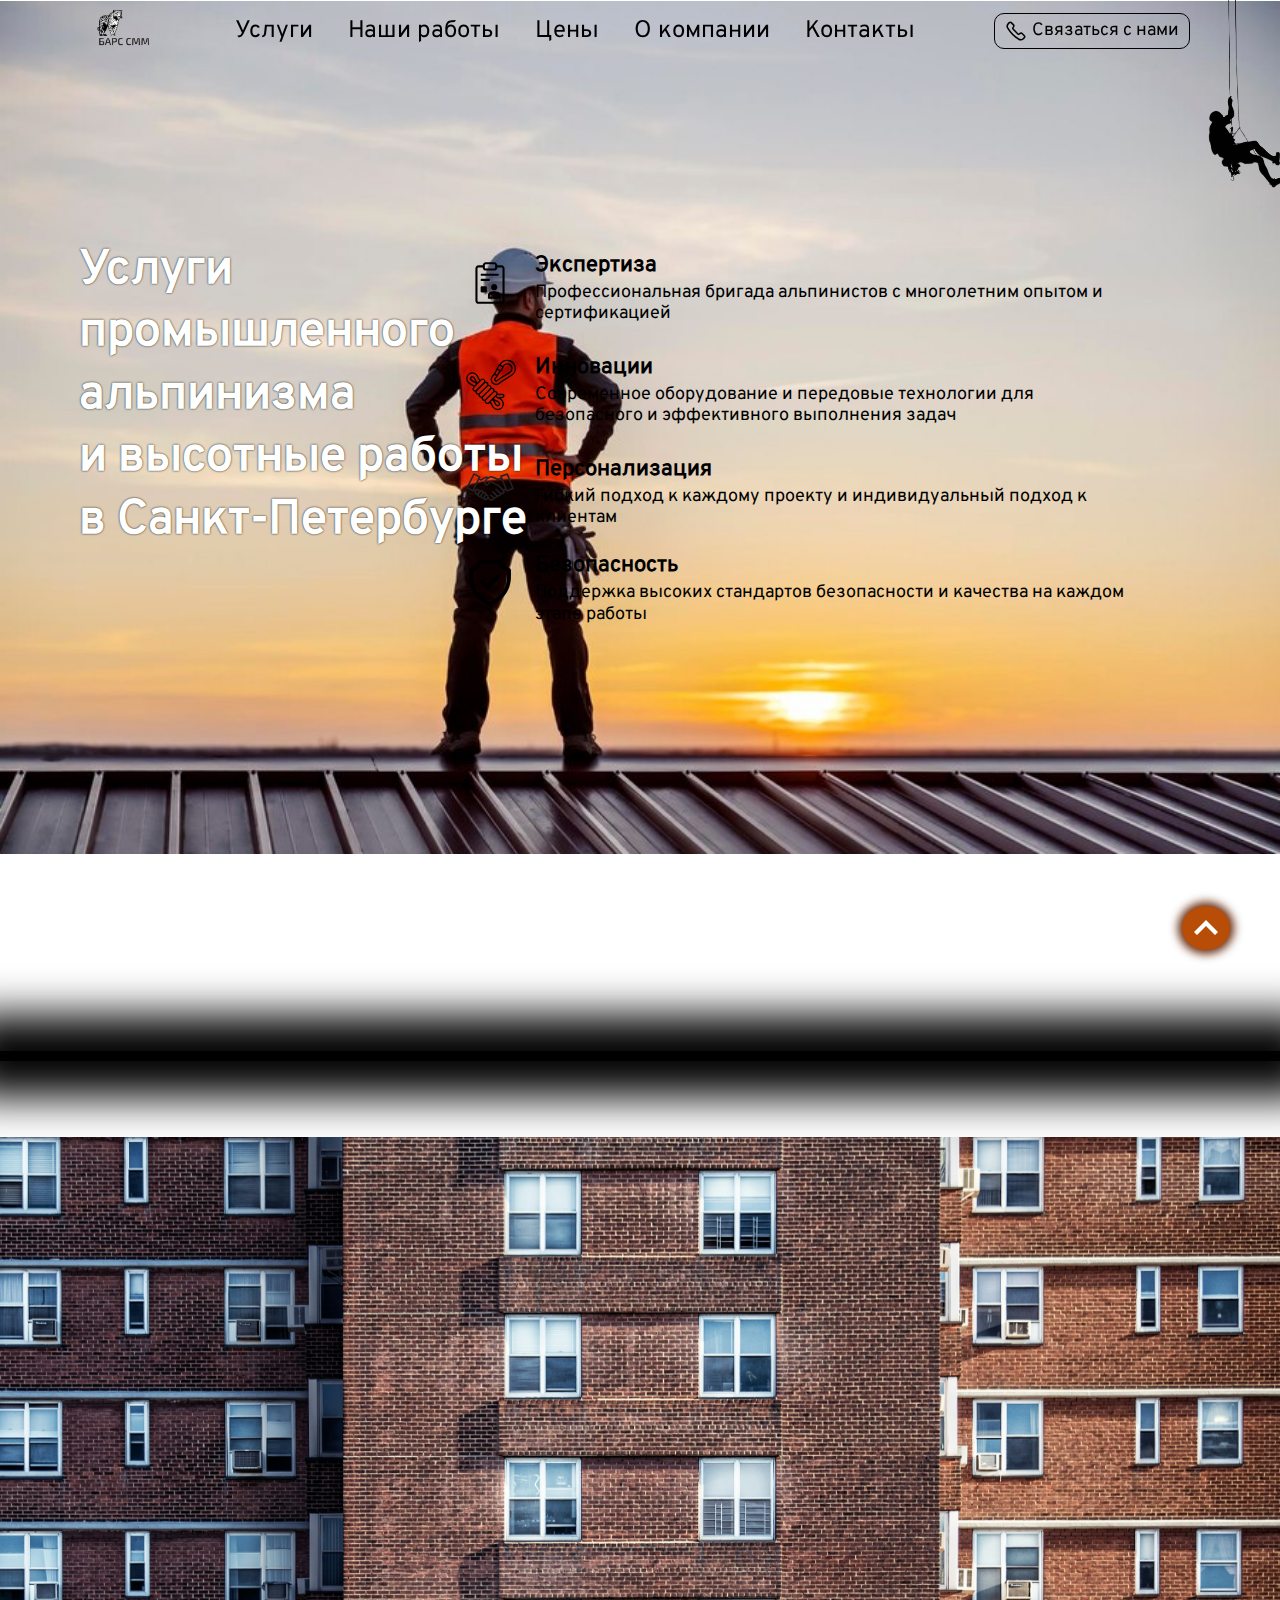
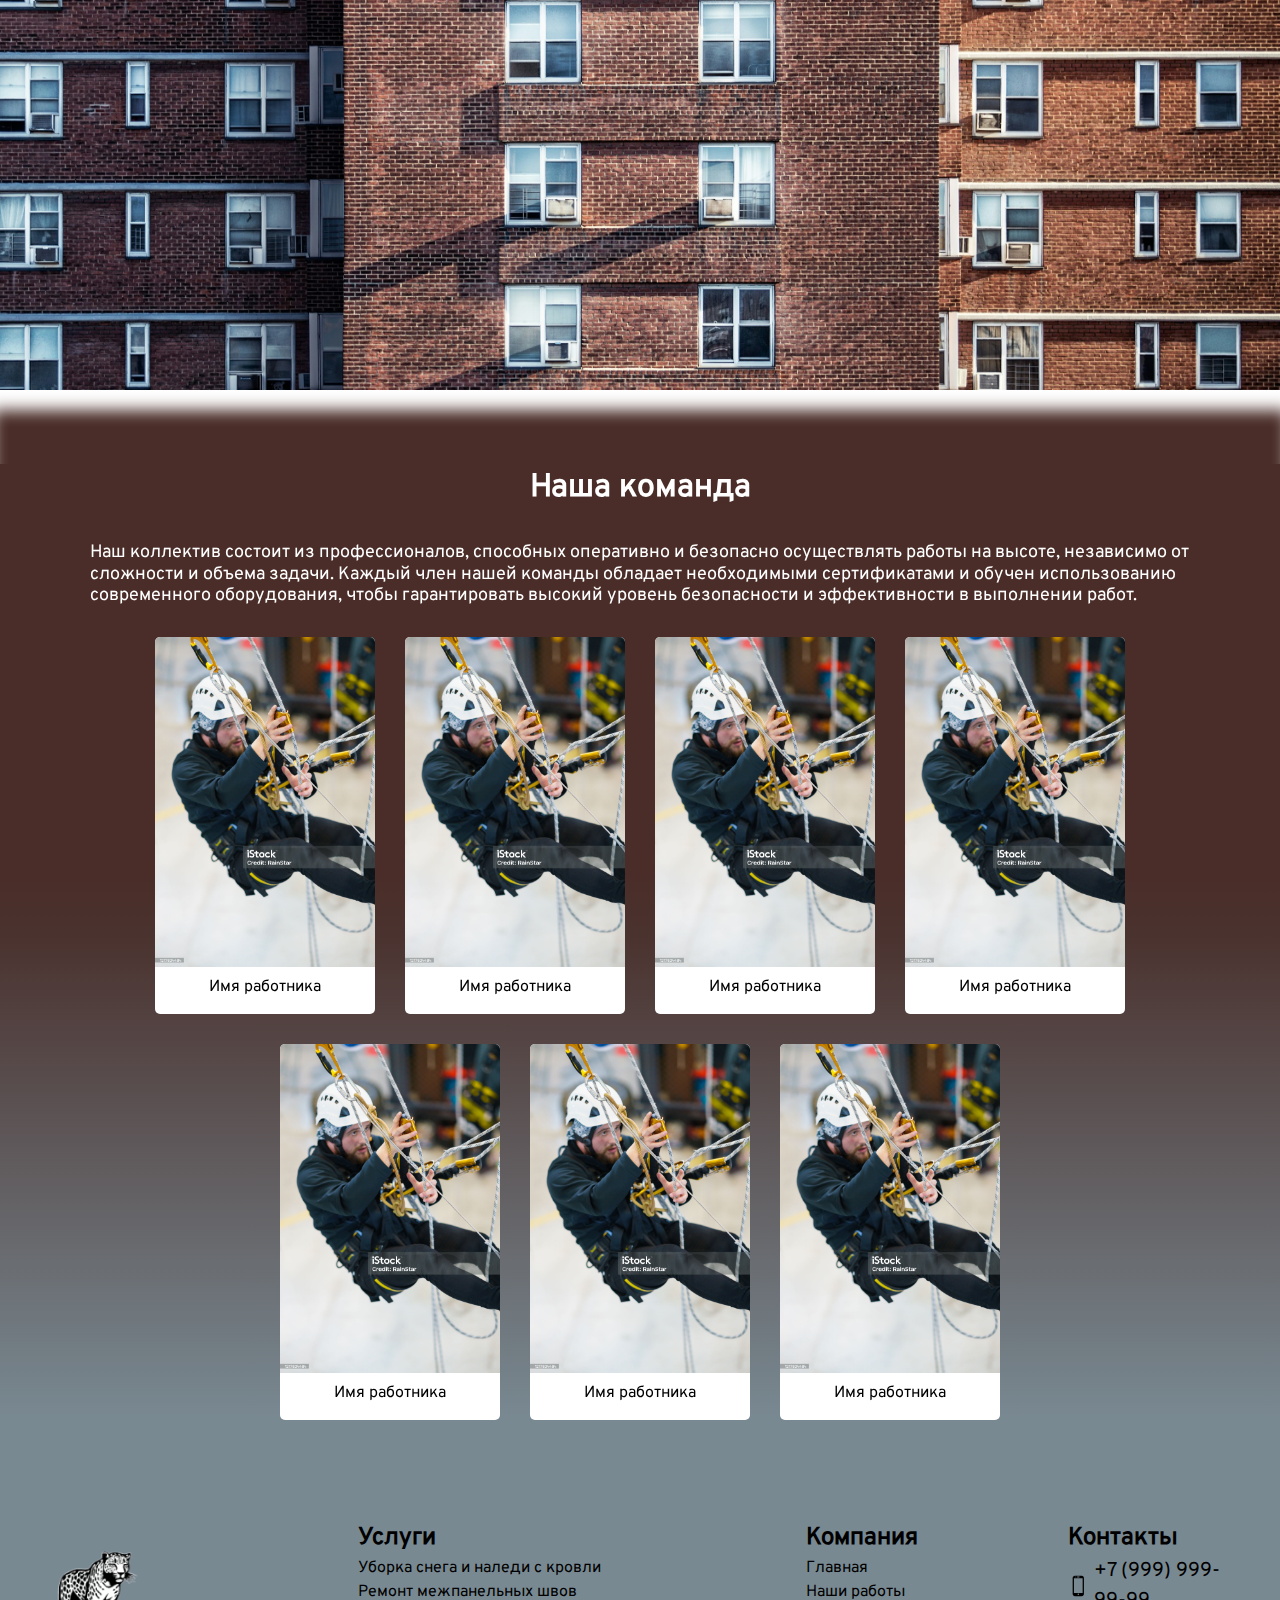
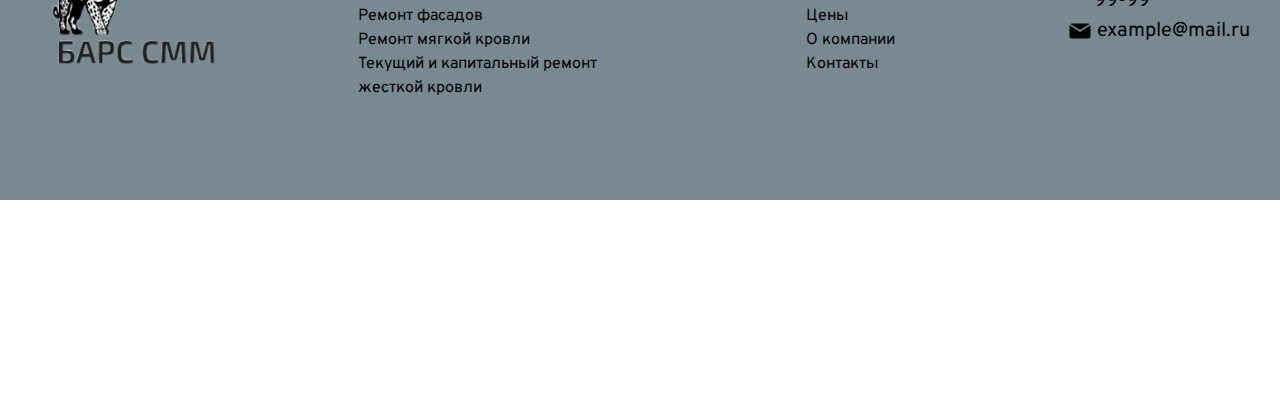
==== commit 2028a185: "update" ====
--- a/index.html
+++ b/index.html
@@ -28,21 +28,21 @@
 										<a class="services__link" href="pages/snow-remove.html">Уборка снега и наледи с кровли</a>
 									</li>
 									<li>
-										<a class="services__link" href="">Ремонт межпанельных швов</a>
+										<a class="services__link" href="pages/interpanel-seams.html">Ремонт межпанельных швов</a>
 									</li>
 									<li>
-										<a class="services__link" href="">Ремонт фасадов (штукатурка, шпатлевка, покраска)</a>
+										<a class="services__link" href="pages/facade-repair.html">Ремонт фасадов</a>
 									</li>
 									<li>
-										<a class="services__link" href="">Ремонт мягкой кровли</a>
+										<a class="services__link" href="pages/soft-roof.html">Ремонт мягкой кровли</a>
 									</li>
 									<li>
-										<a class="services__link" href="">Текущий и капитальный ремонт жесткой кровли</a>
+										<a class="services__link" href="pages/hard-roof.html">Текущий и капитальный ремонт жесткой кровли</a>
 									</li>
 								</ul>
 							</li>
 							<li class="nav__item">
-								<a href="" class="nav__link">Наши работы</a>
+								<a href="pages/our-works.html" class="nav__link">Наши работы</a>
 							</li>
 							<li class="nav__item">
 								<a href="" class="nav__link">Цены</a>
@@ -238,17 +238,17 @@
 							<div class="builder__card-inner-left anim">
 								<div class="builder__card">
 									<h3 class="builder__card-title">Уборка снега и наледи с кровли</h3>
-									<a class="builder__card-link" href="#">Подробнее</a>
+									<a class="builder__card-link" href="pages/snow-remove.html">Подробнее</a>
 								</div>
 								<div class="builder__card">
 									<h3 class="builder__card-title">Ремонт межпанельных швов</h3>
-									<a class="builder__card-link" href="#">Подробнее</a>
+									<a class="builder__card-link" href="pages/interpanel-seams.html">Подробнее</a>
 								</div>
 							</div>
 							<div class="builder__card-inner-right anim">
 								<div class="builder__card">
 									<h3 class="builder__card-title">Ремонт фасадов (штукатурка, шпатлевка, покраска)</h3>
-									<a class="builder__card-link" href="#">Подробнее</a>
+									<a class="builder__card-link" href="pages/facade-repair.html">Подробнее</a>
 								</div>
 								<div class="builder__card">
 									<h3 class="builder__card-title">Ремонт мягкой кровли</h3>
@@ -320,7 +320,7 @@
 			<div class="container">
 				<div class="footer__container">
 					<div class="footer__logo">
-						<img src="/img/logo.png" alt="">
+						<img src="img/logo.png" alt="">
 					</div>
 					<div class="footer__wrapper">
 						<div class="footer__menu-wrapper">
@@ -330,16 +330,16 @@
 									<a class="footer__menu-link" href="pages/snow-remove.html">Уборка снега и наледи с кровли</a>
 								</li>
 								<li class="footer__menu-item">
-									<a class="footer__menu-link" href="">Ремонт межпанельных швов</a>
-								</li>
-								<li class="footer__menu-item">
-									<a class="footer__menu-link" href="">Ремонт фасадов (штукатурка, шпатлевка, покраска)</a>
-								</li>
-								<li class="footer__menu-item">
-									<a class="footer__menu-link" href="">Ремонт мягкой кровли</a>
-								</li>
-								<li class="footer__menu-item">
-									<a class="footer__menu-link" href="">Текущий и капитальный ремонт жесткой кровли</a>
+									<a class="footer__menu-link" href="pages/interpanel-seams.html">Ремонт межпанельных швов</a>
+								</li>
+								<li class="footer__menu-item">
+									<a class="footer__menu-link" href="pages/facade-repair.html">Ремонт фасадов</a>
+								</li>
+								<li class="footer__menu-item">
+									<a class="footer__menu-link" href="pages/soft-roof.html">Ремонт мягкой кровли</a>
+								</li>
+								<li class="footer__menu-item">
+									<a class="footer__menu-link" href="pages/hard-roof.html">Текущий и капитальный ремонт жесткой кровли</a>
 								</li>	
 							</ul>
 						</div>
@@ -347,7 +347,10 @@
 							<h2 class="footer__menu-title">Компания</h2>
 							<ul class="footer__menu-list">
 								<li class="footer__menu-item">
-									<a class="footer__menu-link" href="">Наши работы</a>
+									<a class="footer__menu-link" href="index.html">Главная</a>
+								</li>
+								<li class="footer__menu-item">
+									<a class="footer__menu-link" href="pages/our-works.html">Наши работы</a>
 								</li>
 								<li class="footer__menu-item">
 									<a class="footer__menu-link" href="">Цены</a>
--- a/css/style.css
+++ b/css/style.css
@@ -4,4 +4,9 @@
 @import url(header.css);
 @import url(footer.css);
 @import url(snow.css);
+@import url(interpanel.css);
+@import url(facade.css);
+@import url(soft.css);
+@import url(hard.css);
+@import url(our-works.css);
 @import url(preloader.css);